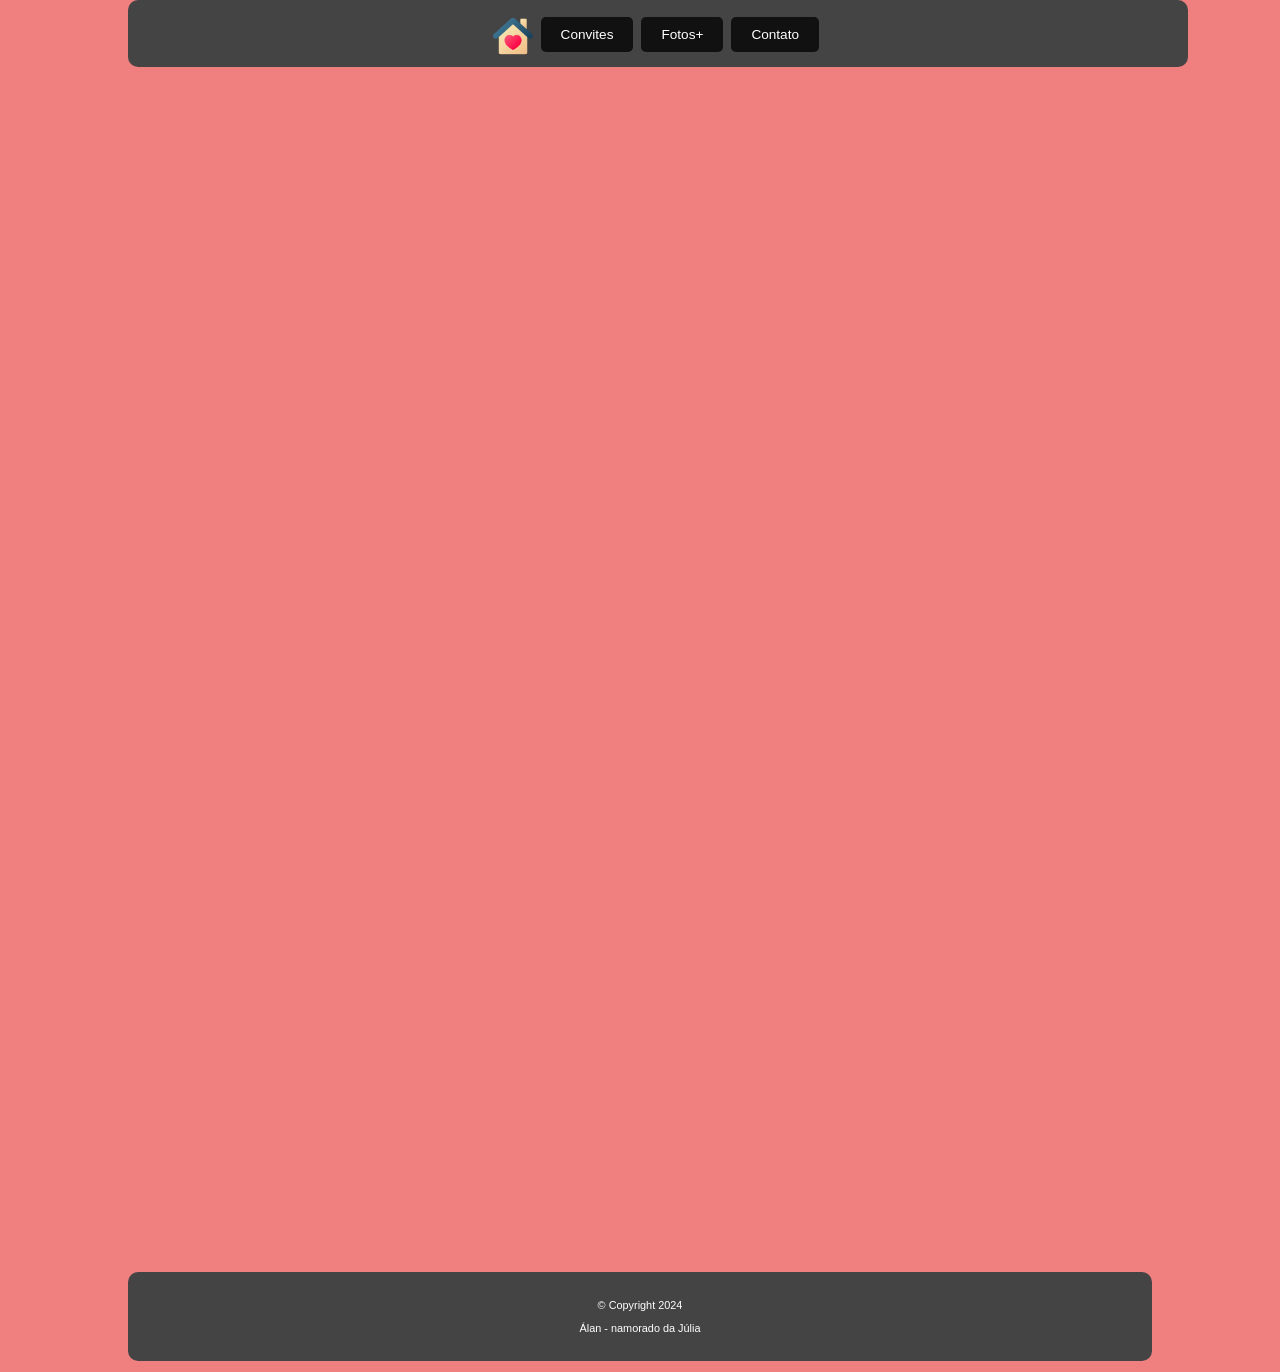
==== index.html @ f998b8f6 "última atualização pré merge" ====
<!DOCTYPE html>
<html lang="pt_BR">

<head>
  <meta charset="UTF-8">
  <meta name="viewport" content="width=device-width, initial-scale=1.0"> <!-- Melhor exibição mobile -->
  <meta property="og:description" content="Tudo será salvo aqui. 21.12.24. Não perde, heim!">
  <meta name="author" content="Álan Cruz"> <!-- Melhor visibilidade SEO -->
  <meta name="keywords"
    content="Júlia Fagundes Riego Cots, Mario Cots, Maria Aparecida Fagudes, Alan Silva da Cruz, Júlia Cots,">
  <!-- Melhor visibilidade SEO -->
  <meta property="og:title" content="Festa de 30 anos da Júlia | Website">
  <!-- Meta Tags Open Graph (og): Melhoram a visualização em social media sharing -->
  <meta property="og:image" content="https://github.com/niverdajuh/niverdajuh.github.io/blob/main/assets/images/thumbnail.png?raw=true">
  <meta property="image:width" content="1200"> <!-- Melhor exibição em plataformas sociais -->
  <meta property="og:image:height" content="630"> <!-- Melhor exibição em plataformas sociais -->
  <meta property="og:url" content="https://niverdajuh.github.io/">
  <meta property="og:type" content="website">
  <meta property="og:site_name" content="30 anos da Júlia | Website | 21.12.2024">
  <link rel="icon" type="image/png" href="./assets/images/favicon-96x96.png" sizes="96x96" />
  <link rel="icon" type="image/svg+xml" href="./assets/images/favicon.svg" />
  <link rel="shortcut icon" href="./assets/images/favicon.ico" />
  <link rel="apple-touch-icon" sizes="180x180" href="./assets/images/apple-touch-icon.png" />
  <meta name="apple-mobile-web-app-title" content="niver-da-juh" />
  <link rel="manifest" href="./assets/images/site.webmanifest" />
  <!-- Melhor visibilidade SEO -->
  <title>home</title>
  <link rel="stylesheet" href="./styles/main.css" media="screen">
</head>
<body>
  <header>
    <nav>
      <div class="menu">
        <div class="menu-container">
          <div class="menu-itens"> <img src="./assets/images/home.png" class="menu-img"></a></div>
          <div class="menu-itens"><a href="#convites">Convites</a></div>
          <div class="menu-itens"><a href="#fotos">Fotos+</a></div>
          <div class="menu-itens"><a href="#contato">Contato</a></div>
        
      </div>
    </nav>
  </header>
  </div>
  <div class="rodape">
    <p>&copy; Copyright 2024</p>
    <p>Álan - namorado da Júlia</p>
  </div 
  <script src='./script/script.js'></script>
</body>

</html>
---- styles/main.css ----
body {
  background-color: #F08080;
  font-family: Arial, sans-serif;
  font-size: 85%;
  margin-inline: auto; 
  max-width: clamp(320px, 80%, 1200px); /* Adaptável ao tamanho da tela *
   /* Centraliza o conteúdo horizontalmente, com margem zero no topo e embaixo */
  padding: 3px; /* Adiciona um espaço interno de 20px em todas as direções */
  position: relative; /* Permite que elementos internos usem posicionamento relativo, com base nesse corpo */
  min-height: 150vh; /* Garante que o corpo tenha pelo menos a altura da tela, se o conteúdo não for suficiente */
  display: flex; /* Define o corpo como um contêiner flexível */ /* Organiza os elementos internos do corpo na direção vertical (coluna) */
}

a:link {
  /* Links não visitados */
  color: blue;
}

a:visited {
  /* Links visitados */
  color: purple;
}

a:hover {
  /* Cursor ativo */
  color: red;
  text-decoration: underline;
}

a:active {
  /* Links aivos */
  color: green;
}

.container {
  display: flex;
  flex-direction: column;
  margin-top: 5%;
  margin-bottom: 10%;
  background-color: #444;
  margin-inline: auto; /* Centraliza horizontalmente */
  max-width: clamp(320px, 80%, 1200px); /* Adaptável ao tamanho da tela */
}

/* Ajustes para telas menores */
@media (max-width: 768px) {
  .container {
    padding: 1rem; /* Menos padding em telas pequenas */
  }
}

.menu {
  position: fixed; /* Fixa o menu no topo */
  top: 0; /* Alinha no topo */
  width: 100%; /* Faz o menu ocupar toda a largura */
  max-width: clamp(320px, 82%, 1200px); /* Igual ao rodapé */
  background-color: #444; /* Cor do menu */
  padding: 12px 5px; /* Espaçamento vertical */
  margin-inline: auto; /* Centraliza horizontalmente */
  border-radius: 10px;
}

.menu-container { /*Alinhamento dos itens contidos no menu*/
  display: flex; /* Alinhamento horizontal */
  transition: transform 0.3s ease; 
  justify-content: center; /* Centraliza o menu */
  transform: translate(-2px, 15px); /*Move a calsse dos botões no eixo y(horizontal), x(vertical)*/
  gap: 8px; /* Espaçamento lateral dos botões */
}

.menu-itens a {
  text-decoration: none;
  color: white;
  padding: 10px 20px; /* Tamanho vertical dos botões */
  background-color: #111111;
  border-radius: 5px; /* Bordas arredondadas */
  transition: transform 0.3s ease; /* Transição suave ao passar o mouse */
}

.menu-itens:hover {
  transform: scale(1.1); /* Aplica o zoom frontal suave */
}

.menu-img {
  width: 40px; /* Largura do elemento como 40 pixels */
  height: auto; /* Altura auto para manter a proporção da imagem */
  border-radius: 5px; /* Bordas arredondadas */
  text-decoration: none; /* Remove qualquer decoração de texto, como sublinhado */
  position: relative; /* Posiciona o elemento de forma relativa em relação à sua posição original */
  top: -11px; /* Move o elemento para cima em -11px em relação à sua posição original */
  display: inline-block; /* Exibe o elemento como um bloco em linha, permitindo ajustes como padding e margin */
  background-color: none;
  transition: transform 0.3s ease; /* Transição suave ao passar o mouse */
}

.menu-img:hover {
  transform: scale(1.1); /* Aplica o zoom frontal suave */
}

.rodape {
  padding: 1rem; /* Espaçamento interno (superior e inferior) */
  color: white;
  bottom: px;
  background: #444;
  text-align: center; /* Centraliza o texto do rodapé */
  font-size: 80%; /* Fonte como 80% do tamanho padrão */
  width: 98%; /* Define o uso de toda a largura disponível */
  margin-top: auto; /* Coloca o rodapé na parte inferior */
  margin-inline: auto; /* Centraliza horizontalmente */
  border-radius: 10px;
}
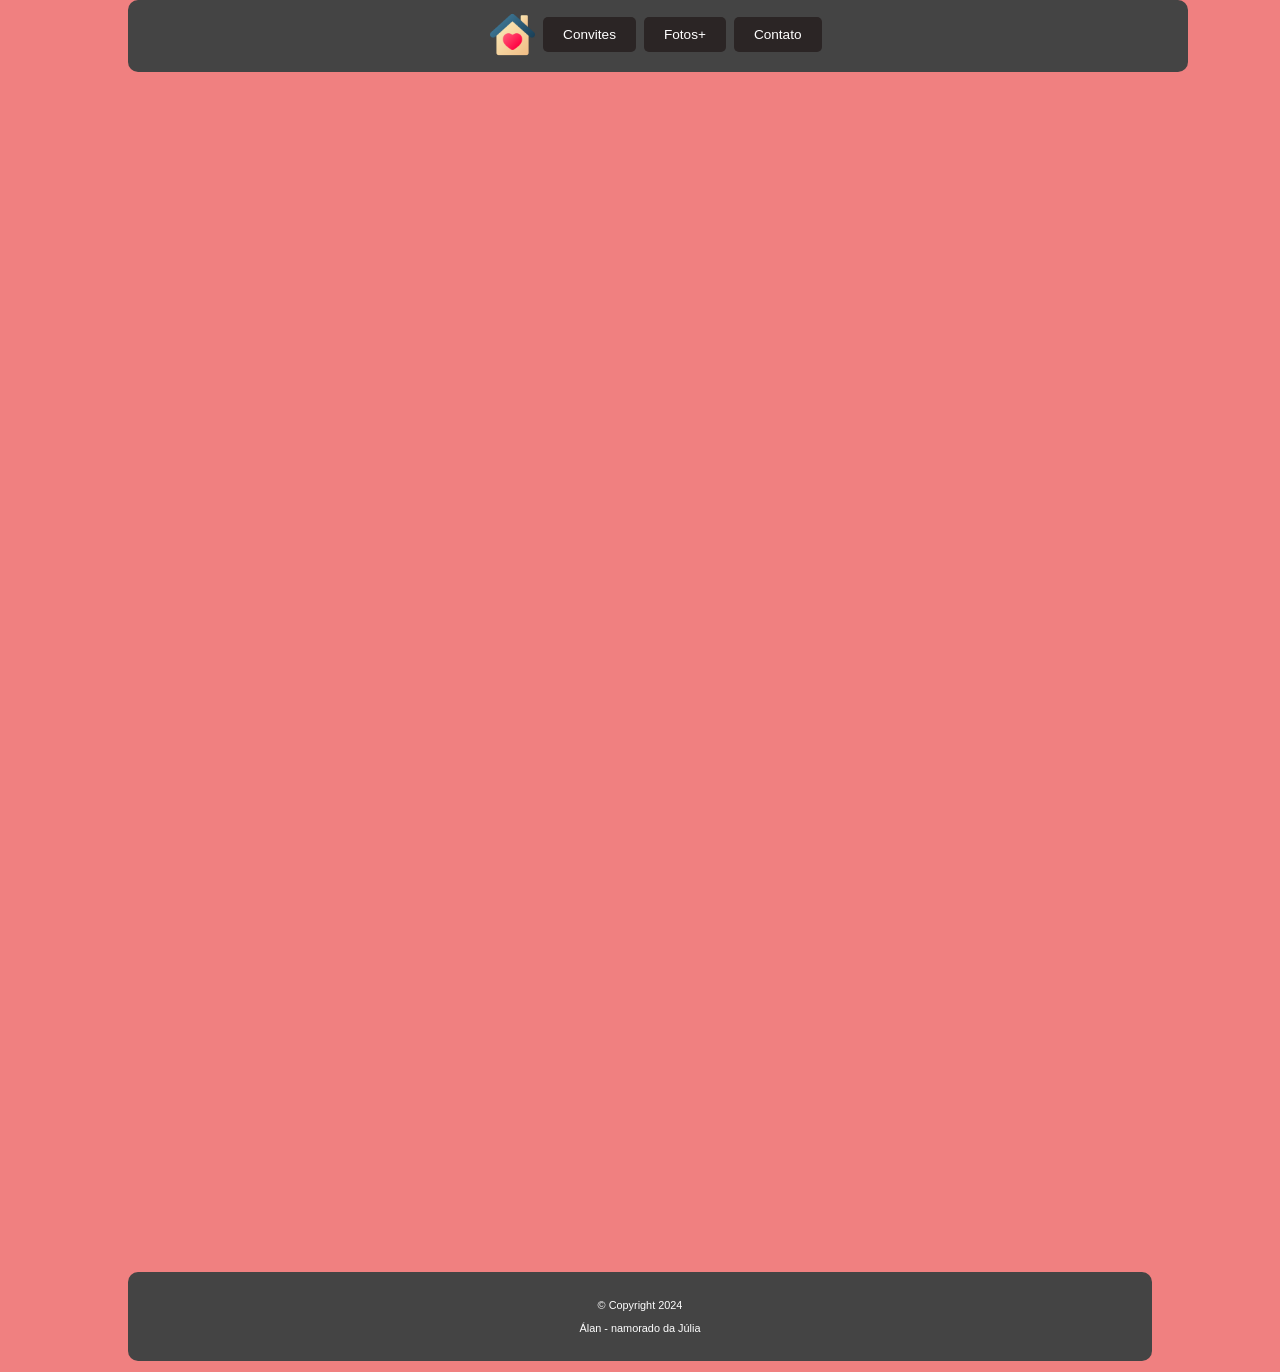
==== commit 277a8a2e: "Inclusão da página de convites e ajustes de estilo" ====
--- a/index.html
+++ b/index.html
@@ -28,16 +28,19 @@
   <link rel="stylesheet" href="./styles/main.css" media="screen">
 </head>
 <body>
+</head>
+<body>
   <header>
     <nav>
       <div class="menu">
         <div class="menu-container">
-          <div class="menu-itens"> <img src="./assets/images/home.png" class="menu-img"></a></div>
-          <div class="menu-itens"><a href="#convites">Convites</a></div>
-          <div class="menu-itens"><a href="#fotos">Fotos+</a></div>
-          <div class="menu-itens"><a href="#contato">Contato</a></div>
-        
+          <div><a href="./index.html"><img src="./assets/images/home.png" class="menu-img"></a></div>
+          <div class="menu-itens"><a href="./convites.html">Convites</a></div>
+          <div class="menu-itens"><a href="./fotos.html">Fotos+</a></div>
+          <div class="menu-itens"><a href="./contato.html">Contato</a></div>
+        </div>
       </div>
+    </nav>
     </nav>
   </header>
   </div>
--- a/styles/main.css
+++ b/styles/main.css
@@ -72,7 +72,7 @@
   text-decoration: none;
   color: white;
   padding: 10px 20px; /* Tamanho vertical dos botões */
-  background-color: #111111;
+  background-color: #2b2525;
   border-radius: 5px; /* Bordas arredondadas */
   transition: transform 0.3s ease; /* Transição suave ao passar o mouse */
 }
@@ -82,12 +82,12 @@
 }
 
 .menu-img {
-  width: 40px; /* Largura do elemento como 40 pixels */
+  width: 45px; /* Largura do elemento como 40 pixels */
   height: auto; /* Altura auto para manter a proporção da imagem */
   border-radius: 5px; /* Bordas arredondadas */
   text-decoration: none; /* Remove qualquer decoração de texto, como sublinhado */
   position: relative; /* Posiciona o elemento de forma relativa em relação à sua posição original */
-  top: -11px; /* Move o elemento para cima em -11px em relação à sua posição original */
+  top: -15px; /* Move o elemento para cima em -11px em relação à sua posição original */
   display: inline-block; /* Exibe o elemento como um bloco em linha, permitindo ajustes como padding e margin */
   background-color: none;
   transition: transform 0.3s ease; /* Transição suave ao passar o mouse */
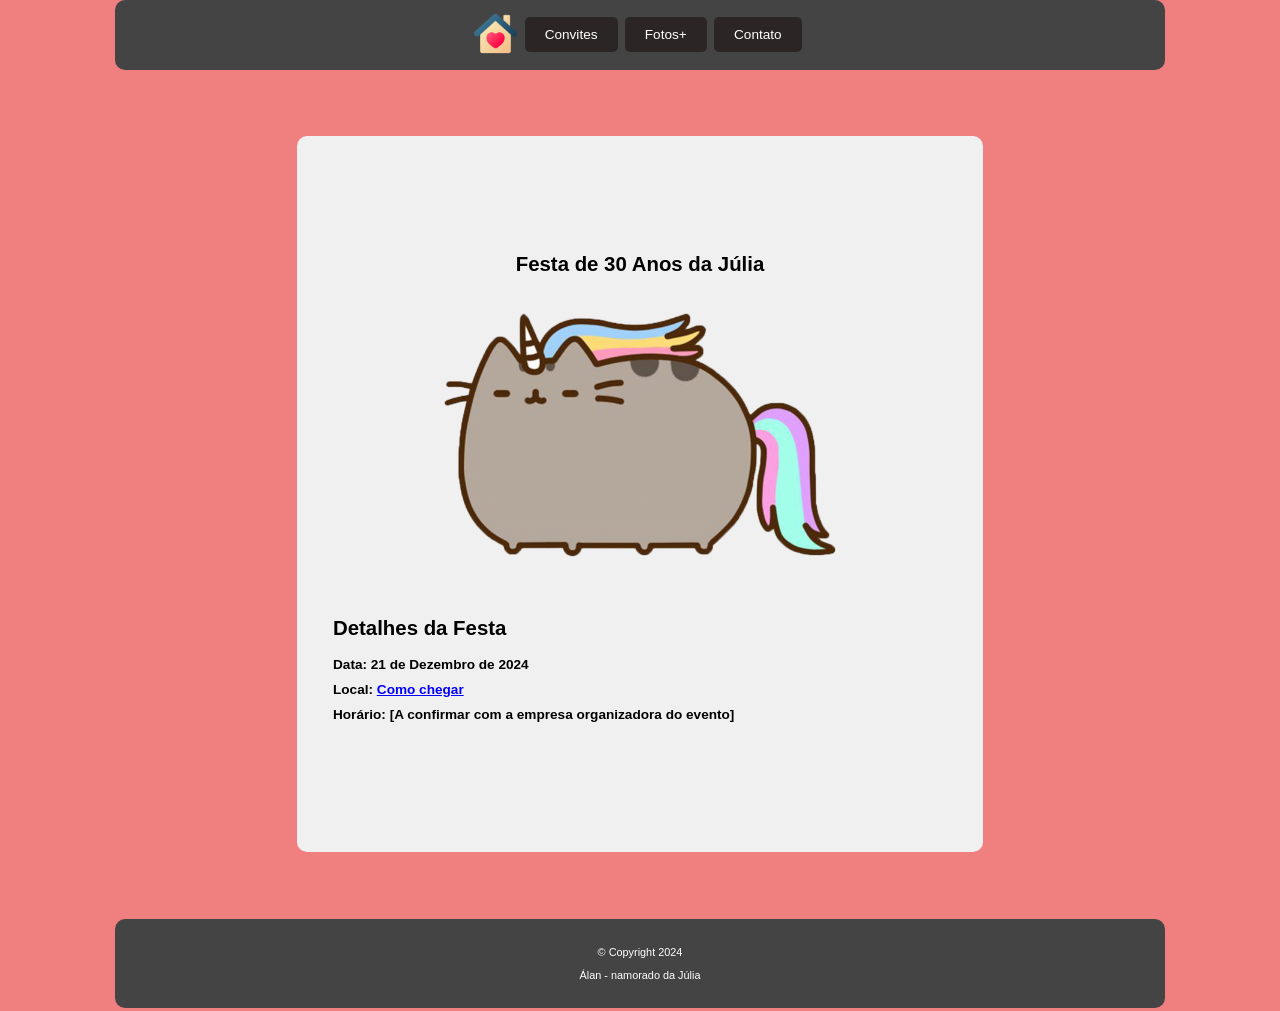
==== commit 69ce8552: "Vários pequenos ajutes e inclusão da home" ====
--- a/index.html
+++ b/index.html
@@ -43,6 +43,29 @@
     </nav>
     </nav>
   </header>
+
+  <main class="bloco-page">
+    <section id="jujuh">
+      <div class="hero-content">
+        <h1>Festa de 30 Anos da Júlia</h1>
+        <img src="./assets/images/main-img.png" class="jujuh-image">
+      </div>
+    </section>
+
+    <section id="informacoes">
+      <h2 class="detalhes-festa">Detalhes da Festa</h2>
+      <div class="info-item">
+        <span>Data: 21 de Dezembro de 2024</span>
+      </div>
+      <div class="info-item">
+        <span>Local:&nbsp;</span> <a href="https://maps.app.goo.gl/jzgL2oM81ZCEpPhB6"><span> <span class="link-container">Como chegar</span></a>
+      </div>
+      <div class="info-item">
+        <span>Horário: [A confirmar com a empresa organizadora do evento]</span> </div>
+        </div>
+    </section>
+  </main>
+
   </div>
   <div class="rodape">
     <p>&copy; Copyright 2024</p>
--- a/styles/main.css
+++ b/styles/main.css
@@ -2,13 +2,13 @@
   background-color: #F08080;
   font-family: Arial, sans-serif;
   font-size: 85%;
-  margin-inline: auto; 
-  max-width: clamp(320px, 80%, 1200px); /* Adaptável ao tamanho da tela *
-   /* Centraliza o conteúdo horizontalmente, com margem zero no topo e embaixo */
-  padding: 3px; /* Adiciona um espaço interno de 20px em todas as direções */
-  position: relative; /* Permite que elementos internos usem posicionamento relativo, com base nesse corpo */
-  min-height: 150vh; /* Garante que o corpo tenha pelo menos a altura da tela, se o conteúdo não for suficiente */
-  display: flex; /* Define o corpo como um contêiner flexível */ /* Organiza os elementos internos do corpo na direção vertical (coluna) */
+  margin: 0 auto; /* Centraliza o conteúdo horizontalmente */
+  max-width: clamp(320px, 82%, 100%);
+  padding: 3px; 
+  position: relative; 
+  min-height: 110vh;
+  display: flex;
+  flex-direction: column;
 }
 
 a:link {
@@ -32,14 +32,49 @@
   color: green;
 }
 
-.container {
+.bloco-page {
+  padding: 100px 16px; /* alinhamento da lista de nomes a esquerda*/
+  border-radius: 10px;
+  background-color: #f0f0f0;
+  margin: 100px auto; /* Centraliza horizontalmente e move para baixo */
+  max-width: clamp(100%, 100%, 100%);
+  gap: 10px;
+  position: relative;
+  top: 3.5cap;
+}
+
+
+#jujuh {
+  text-align: center;
+}
+
+.jujuh-image {
+  max-width: 60%;
+  margin: 20px 0;
+  border-radius: 10px;
+}
+
+.link-container {
+  padding-right: -1cm; /* Ajuste conforme necessário */
+}
+
+#informacoes {
+  padding: 20px;
+}
+
+.info-item {
   display: flex;
-  flex-direction: column;
-  margin-top: 5%;
-  margin-bottom: 10%;
-  background-color: #444;
-  margin-inline: auto; /* Centraliza horizontalmente */
-  max-width: clamp(320px, 80%, 1200px); /* Adaptável ao tamanho da tela */
+  align-items: center;
+  margin-bottom: 10px;
+}
+
+.info-item i {
+  margin-right: 10px;
+  color: #4CAF50; /* Verde */
+}
+
+.info-item span {
+  font-weight: 600;
 }
 
 /* Ajustes para telas menores */
@@ -51,13 +86,15 @@
 
 .menu {
   position: fixed; /* Fixa o menu no topo */
-  top: 0; /* Alinha no topo */
-  width: 100%; /* Faz o menu ocupar toda a largura */
-  max-width: clamp(320px, 82%, 1200px); /* Igual ao rodapé */
-  background-color: #444; /* Cor do menu */
-  padding: 12px 5px; /* Espaçamento vertical */
-  margin-inline: auto; /* Centraliza horizontalmente */
-  border-radius: 10px;
+  top: 0; /* Posiciona o menu no topo */
+  width: 100%; /* Ocupa toda a largura da tela */
+  max-width: clamp(320px, 82%, 100%); /* Largura máxima */
+  background-color: #444;
+  padding: 12px 5px; /* Espaçamento interno */
+  border-radius: 10px;
+  z-index: 10; /* Mantém o menu em cima de outros elementos */
+  box-sizing: border-box; /* Inclui o padding na largura total */
+  margin:0; /* Remover margem */
 }
 
 .menu-container { /*Alinhamento dos itens contidos no menu*/
@@ -65,7 +102,7 @@
   transition: transform 0.3s ease; 
   justify-content: center; /* Centraliza o menu */
   transform: translate(-2px, 15px); /*Move a calsse dos botões no eixo y(horizontal), x(vertical)*/
-  gap: 8px; /* Espaçamento lateral dos botões */
+  gap: 0.7%; /* Espaçamento lateral dos botões */
 }
 
 .menu-itens a {
@@ -82,7 +119,7 @@
 }
 
 .menu-img {
-  width: 45px; /* Largura do elemento como 40 pixels */
+  width: 43px; /* Largura do elemento como 40 pixels */
   height: auto; /* Altura auto para manter a proporção da imagem */
   border-radius: 5px; /* Bordas arredondadas */
   text-decoration: none; /* Remove qualquer decoração de texto, como sublinhado */
@@ -97,15 +134,79 @@
   transform: scale(1.1); /* Aplica o zoom frontal suave */
 }
 
+#convites {
+  padding: 8px 16px; /* alinhamento da lista de nomes a esquerda*/
+  border-radius: 10px;
+  background-color: #f0f0f0;
+  margin: 55px auto; /* Centraliza horizontalmente e move para baixo */
+  max-width: 100%; /* Define a largura máxima para centralizar */
+  position: relative;
+  top: 3.5cap;
+}
+
+#lista-convidados {
+  display: flex;
+  flex-wrap: wrap;
+  justify-content: space-between;
+  list-style: none;
+  padding: 0;
+}
+
+#lista-convidados li {
+  width: 100%; /* ou use flex-basis: 48% */
+  padding-bottom: 5px;
+  display: flexbox;
+}
+
+.check-box-ok {
+  accent-color: rgb(28, 128, 28);
+}
+
+.check-box-no {
+  accent-color: rgb(218, 21, 21);
+}
+
+.detalhes-festa {
+  font-family: Segoe 'Segoe UI', Tahoma, Geneva, Verdana, sans-serif;
+  font-weight: 600;
+}
+
+.presenca {
+  font-family: Segoe 'Segoe UI', Tahoma, Geneva, Verdana, sans-serif;
+  font-weight: 600;
+}
+
+#lista-convidados input[type="checkbox"] {
+  margin-right: 10px; /* Espaçamento entre o checkbox e o rótulo */
+}
+
+#lista-convidados label {
+  font-family: 'Segoe UI', Tahoma, Geneva, Verdana, sans-serif;
+  font-weight: 300; /* Fonte normal (não negrito) */
+  font-size: 12px;
+}
+
+/* Estilo para checkboxes marcados */
+#lista-convidados {
+  line-height: 100%;
+
+}
+
+#Confirmações {
+  margin-top: 20px;
+  font-weight: bold;
+  font-size: 10;
+  font-family: 'Segoe UI', Tahoma, Geneva, Verdana, sans-serif;
+}
+
 .rodape {
   padding: 1rem; /* Espaçamento interno (superior e inferior) */
   color: white;
-  bottom: px;
+  position: relative;
   background: #444;
   text-align: center; /* Centraliza o texto do rodapé */
   font-size: 80%; /* Fonte como 80% do tamanho padrão */
-  width: 98%; /* Define o uso de toda a largura disponível */
+  max-width: clamp(320px, 100%, 100%);
   margin-top: auto; /* Coloca o rodapé na parte inferior */
-  margin-inline: auto; /* Centraliza horizontalmente */
   border-radius: 10px;
 }
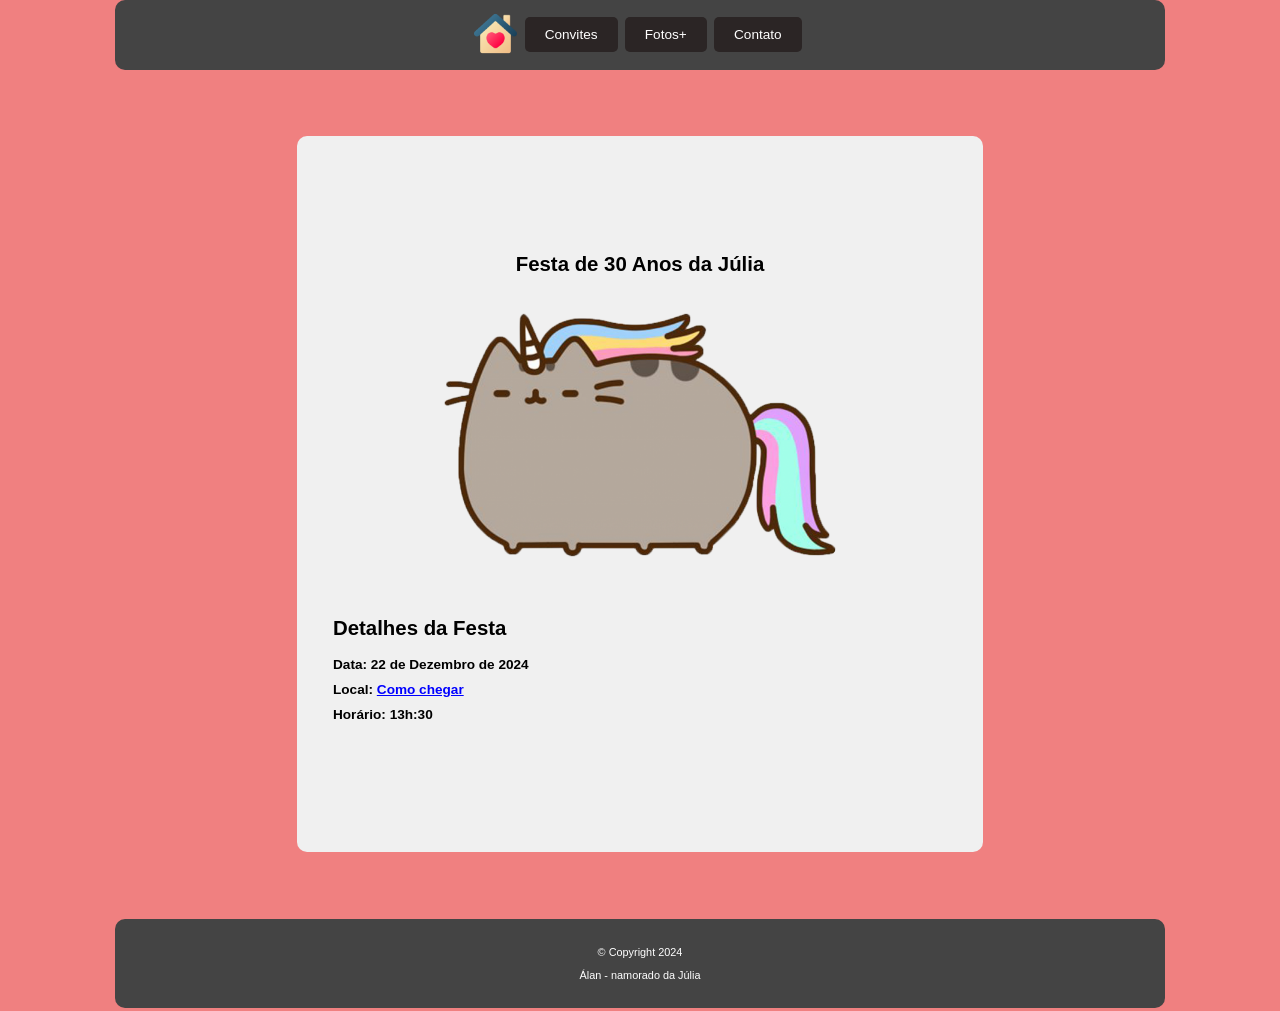
==== commit 2008e987: "Correções nos checkbox" ====
--- a/index.html
+++ b/index.html
@@ -55,13 +55,13 @@
     <section id="informacoes">
       <h2 class="detalhes-festa">Detalhes da Festa</h2>
       <div class="info-item">
-        <span>Data: 21 de Dezembro de 2024</span>
+        <span>Data: 22 de Dezembro de 2024</span>
       </div>
       <div class="info-item">
         <span>Local:&nbsp;</span> <a href="https://maps.app.goo.gl/jzgL2oM81ZCEpPhB6"><span> <span class="link-container">Como chegar</span></a>
       </div>
       <div class="info-item">
-        <span>Horário: [A confirmar com a empresa organizadora do evento]</span> </div>
+        <span>Horário: 13h:30</span> </div>
         </div>
     </section>
   </main>
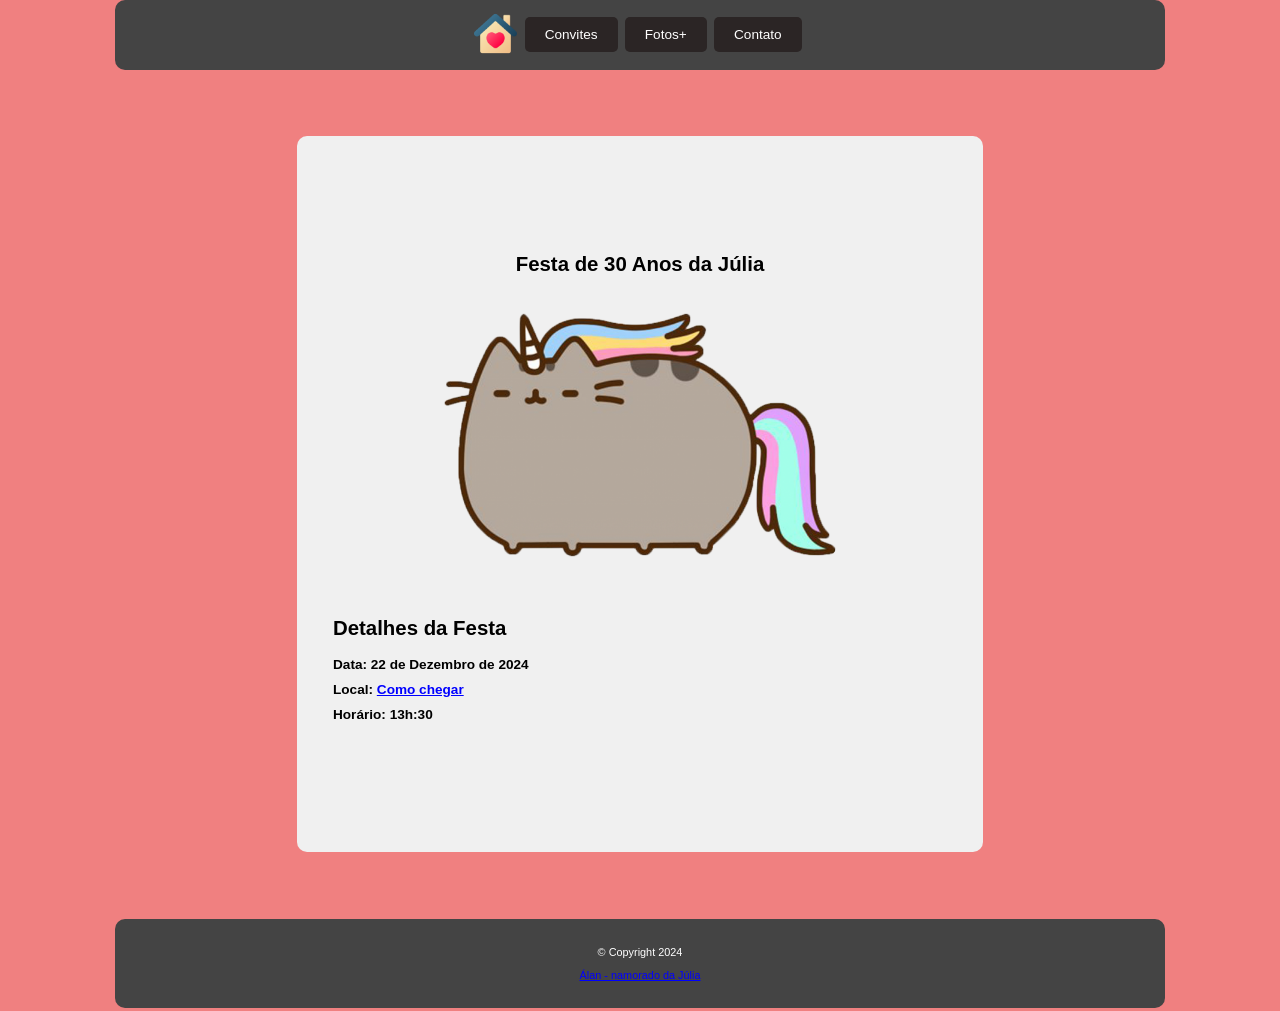
==== commit b647cca6: "Inclusão da página de fotos e vários pequenos ajutes" ====
--- a/index.html
+++ b/index.html
@@ -4,7 +4,7 @@
 <head>
   <meta charset="UTF-8">
   <meta name="viewport" content="width=device-width, initial-scale=1.0"> <!-- Melhor exibição mobile -->
-  <meta property="og:description" content="Tudo será salvo aqui. 21.12.24. Não perde, heim!">
+  <meta property="og:description" content="Tudo será salvo aqui. 22.12.24. Não perde, heim!">
   <meta name="author" content="Álan Cruz"> <!-- Melhor visibilidade SEO -->
   <meta name="keywords"
     content="Júlia Fagundes Riego Cots, Mario Cots, Maria Aparecida Fagudes, Alan Silva da Cruz, Júlia Cots,">
@@ -46,7 +46,7 @@
 
   <main class="bloco-page">
     <section id="jujuh">
-      <div class="hero-content">
+      <div>
         <h1>Festa de 30 Anos da Júlia</h1>
         <img src="./assets/images/main-img.png" class="jujuh-image">
       </div>
@@ -69,7 +69,7 @@
   </div>
   <div class="rodape">
     <p>&copy; Copyright 2024</p>
-    <p>Álan - namorado da Júlia</p>
+    <p class="alan-rodape"> <a href="https://github.com/alanmugiwara">Álan - namorado da Júlia</p>
   </div 
   <script src='./script/script.js'></script>
 </body>
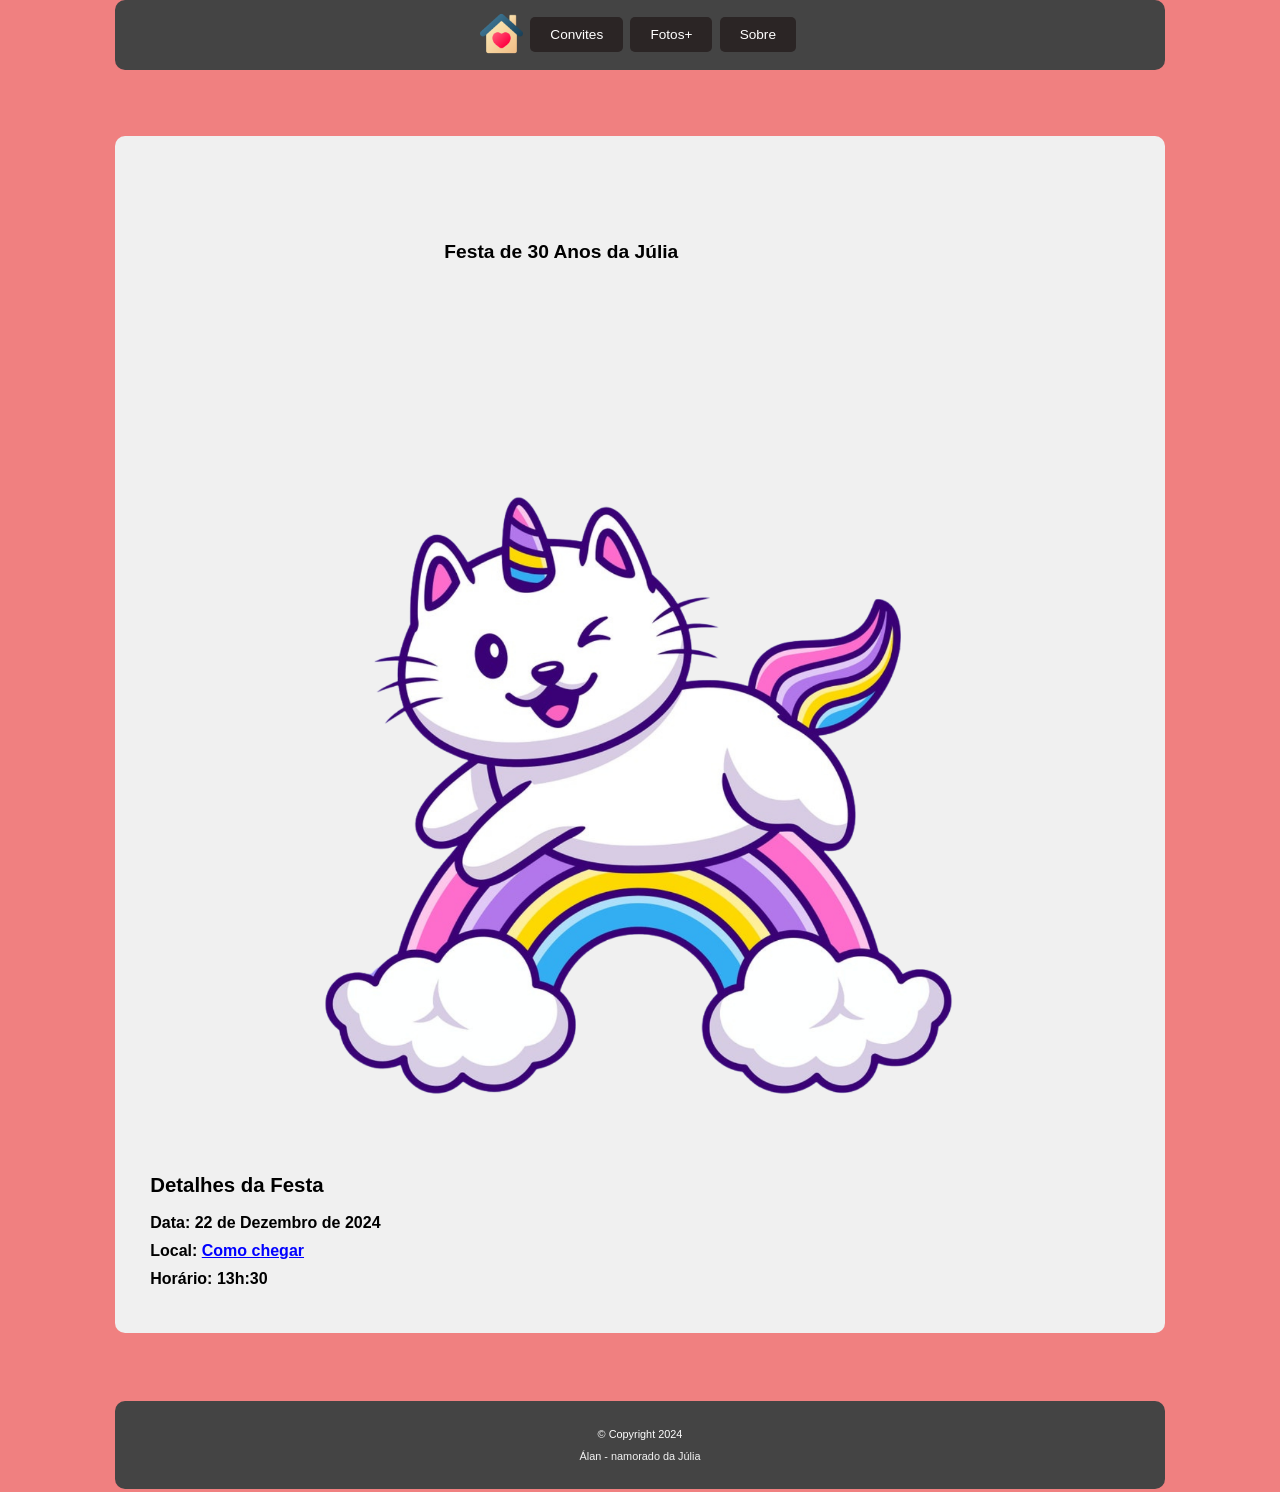
==== commit ef03de80: "Várias alterações em massa acumuladas" ====
--- a/index.html
+++ b/index.html
@@ -37,17 +37,17 @@
           <div><a href="./index.html"><img src="./assets/images/home.png" class="menu-img"></a></div>
           <div class="menu-itens"><a href="./convites.html">Convites</a></div>
           <div class="menu-itens"><a href="./fotos.html">Fotos+</a></div>
-          <div class="menu-itens"><a href="./contato.html">Contato</a></div>
+          <div class="menu-itens"><a href="./sobre.html">Sobre</a></div>
         </div>
       </div>
     </nav>
     </nav>
   </header>
 
-  <main class="bloco-page">
+  <main class="bloco-page-img-fotos">
     <section id="jujuh">
       <div>
-        <h1>Festa de 30 Anos da Júlia</h1>
+        <h1 class="titulo-page-index">Festa de 30 Anos da Júlia</h1>
         <img src="./assets/images/main-img.png" class="jujuh-image">
       </div>
     </section>
--- a/styles/main.css
+++ b/styles/main.css
@@ -1,145 +1,150 @@
+/* Estilos gerais do body */
 body {
-  background-color: #F08080;
-  font-family: Arial, sans-serif;
-  font-size: 85%;
+  background-color: #F08080; /* Cor de fundo */
+  font-family: Arial, sans-serif; /* Fonte padrão */
+  font-size: 85%; /* Tamanho da fonte */
   margin: 0 auto; /* Centraliza o conteúdo horizontalmente */
-  max-width: clamp(320px, 82%, 100%);
-  padding: 3px; 
-  position: relative; 
-  min-height: 110vh;
-  display: flex;
-  flex-direction: column;
-}
-
+  max-width: clamp(320px, 82%, 100%); /* Largura máxima */
+  padding: 3px; /* Espaçamento interno */
+  position: relative; /* Permite posicionamento relativo dos filhos */
+}
+
+/* Estilos para links */
 a:link {
-  /* Links não visitados */
-  color: blue;
+  color: blue; /* Links não visitados */
 }
 
 a:visited {
-  /* Links visitados */
-  color: purple;
+  color: purple; /* Links visitados */
 }
 
 a:hover {
-  /* Cursor ativo */
-  color: red;
+  color: red; /* Cursor ativo */
   text-decoration: underline;
 }
 
 a:active {
-  /* Links aivos */
-  color: green;
-}
-
+  color: green; /* Links aivos */
+}
+
+/* Estilos para blocos de página */
 .bloco-page {
-  padding: 100px 16px; /* alinhamento da lista de nomes a esquerda*/
-  border-radius: 10px;
-  background-color: #f0f0f0;
-  margin: 100px auto; /* Centraliza horizontalmente e move para baixo */
+  padding: 100px 16px;
+  border-radius: 10px;
+  background-color: #f0f0f0; /* Fundo do bloco */
+  margin: 100px auto;
   max-width: clamp(100%, 100%, 100%);
   gap: 10px;
   position: relative;
   top: 3.5cap;
 }
 
-
+/* Estilos para título */
 #jujuh {
   text-align: center;
 }
 
+/* Estilos para imagem principal */
 .jujuh-image {
   max-width: 60%;
   margin: 20px 0;
   border-radius: 10px;
 }
 
+/* Estilos para contêiner de links */
 .link-container {
-  padding-right: -1cm; /* Ajuste conforme necessário */
-}
-
+  padding-right: -1cm;
+}
+
+/* Estilos para seção de informações */
 #informacoes {
-  padding: 20px;
+  padding: 35px;
+}
+
+.mario-maker-image {
+  max-width: 70%;
+  padding-top: 15%;
+  padding-left: 10%;
+  padding-bottom: 50%;
 }
 
 .info-item {
   display: flex;
   align-items: center;
   margin-bottom: 10px;
+  padding: 10x 3%;
+  font-family: 'Segoe UI', Tahoma, Geneva, Verdana, sans-serif;
+  font-size: 1rem;
+  
 }
 
 .info-item i {
   margin-right: 10px;
-  color: #4CAF50; /* Verde */
+  color: #4CAF50;
 }
 
 .info-item span {
   font-weight: 600;
 }
 
-/* Ajustes para telas menores */
-@media (max-width: 768px) {
-  .container {
-    padding: 1rem; /* Menos padding em telas pequenas */
-  }
-}
-
+/* Estilos para menu fixo no topo */
 .menu {
-  position: fixed; /* Fixa o menu no topo */
-  top: 0; /* Posiciona o menu no topo */
-  width: 100%; /* Ocupa toda a largura da tela */
-  max-width: clamp(320px, 82%, 100%); /* Largura máxima */
+  position: fixed;
+  top: 0;
+  width: 100%;
+  max-width: clamp(320px, 82%, 100%);
   background-color: #444;
-  padding: 12px 5px; /* Espaçamento interno */
-  border-radius: 10px;
-  z-index: 10; /* Mantém o menu em cima de outros elementos */
-  box-sizing: border-box; /* Inclui o padding na largura total */
-  margin:0; /* Remover margem */
-}
-
-.menu-container { /*Alinhamento dos itens contidos no menu*/
-  display: flex; /* Alinhamento horizontal */
-  transition: transform 0.3s ease; 
-  justify-content: center; /* Centraliza o menu */
-  transform: translate(-2px, 15px); /*Move a calsse dos botões no eixo y(horizontal), x(vertical)*/
-  gap: 0.7%; /* Espaçamento lateral dos botões */
+  padding: 12px 5px;
+  border-radius: 10px;
+  z-index: 10;
+  box-sizing: border-box;
+  margin: 0;
+}
+
+.menu-container {
+  display: flex;
+  transition: transform 0.3s ease;
+  justify-content: center;
+  transform: translate(-2px, 15px);
+  gap: 0.7%;
 }
 
 .menu-itens a {
   text-decoration: none;
   color: white;
-  padding: 10px 20px; /* Tamanho vertical dos botões */
+  padding: 10px 20px;
   background-color: #2b2525;
-  border-radius: 5px; /* Bordas arredondadas */
-  transition: transform 0.3s ease; /* Transição suave ao passar o mouse */
+  border-radius: 5px;
+  transition: transform 0.3s ease;
 }
 
 .menu-itens:hover {
-  transform: scale(1.1); /* Aplica o zoom frontal suave */
+  transform: scale(1.1);
 }
 
 .menu-img {
-  width: 43px; /* Largura do elemento como 40 pixels */
-  height: auto; /* Altura auto para manter a proporção da imagem */
-  border-radius: 5px; /* Bordas arredondadas */
-  text-decoration: none; /* Remove qualquer decoração de texto, como sublinhado */
-  position: relative; /* Posiciona o elemento de forma relativa em relação à sua posição original */
-  top: -15px; /* Move o elemento para cima em -11px em relação à sua posição original */
-  display: inline-block; /* Exibe o elemento como um bloco em linha, permitindo ajustes como padding e margin */
+  width: 43px;
+  height: auto;
+  border-radius: 5px;
+  text-decoration: none;
+  position: relative;
+  top: -15px;
+  /*display: inline-block;*/
   background-color: none;
-  transition: transform 0.3s ease; /* Transição suave ao passar o mouse */
+  transition: transform 0.3s ease;
 }
 
 .menu-img:hover {
-  transform: scale(1.1); /* Aplica o zoom frontal suave */
-}
-
+  transform: scale(1.1);
+}
+
+/* Estilos para bloco de convites */
 #convites {
-  padding: 8px 16px; /* alinhamento da lista de nomes a esquerda*/
-  border-radius: 10px;
-  background-color: #f0f0f0;
-  margin: 55px auto; /* Centraliza horizontalmente e move para baixo */
-  max-width: 100%; /* Define a largura máxima para centralizar */
+  padding: 8px 16px;
+  border-radius: 10px;
+  background-color: #f0f0f0;
+  margin: 55px auto;
+  max-width: 100%;
   position: relative;
   top: 3.5cap;
 }
@@ -153,11 +158,192 @@
 }
 
 #lista-convidados li {
-  width: 100%; /* ou use flex-basis: 48% */
+  width: 100%;
   padding-bottom: 5px;
   display: flexbox;
 }
 
+/* Estilos para blocos de página com imagem */
+.bloco-page-img {
+  /*padding: 200px 17px;?*/
+  border-radius: 10px;
+  background-color: #f0f0f0;
+  margin: 100px auto;
+  max-width: clamp(100%, 100%, 100%);
+  position: relative;
+  top: 3.5cap;
+}
+
+/* Estilos para blocos de página com imagem */
+.bloco-page-img-fotos {
+  /*padding: 200px 17px;?*/
+  border-radius: 10px;
+  background-color: #f0f0f0;
+  margin: 100px auto;
+  max-width: clamp(100%, 100%, 100%);
+  position: relative;
+  top: 3.5cap;
+}
+
+/* Estilos para blocos de página com imagem */
+.bloco-page-img-sobre {
+  /*padding: 200px 17px;?*/
+  border-radius: 10px;
+  background-color: #f0f0f0;
+  margin: 100px auto;
+  max-width: clamp(100%, 100%, 100%);
+  position: relative;
+  top: 3.5cap;
+}
+
+.titulo-pages {
+  font-family: 'Segoe UI', Tahoma, Geneva, Verdana, sans-serif;
+  font-size: 0.8rem;
+  padding-top: 10%;
+  padding-bottom: 50%;
+  text-align: center;
+  padding-bottom: 10px;
+  font-weight: bold;;
+  color: #000;
+  margin: 0;
+  }
+
+  .titulo-page-index {
+    font-family: 'Segoe UI', Tahoma, Geneva, Verdana, sans-serif;
+    font-size: 1.2rem;
+    padding-top: 10%;
+    padding-bottom: 20%;
+    padding-right: 15%;
+    text-align: center;
+    font-weight: bold;;
+    color: #000;
+    margin: 0;
+    }
+
+
+  .titulo-download-page {
+    font-family: 'Segoe UI', Tahoma, Geneva, Verdana, sans-serif;
+    font-size: 0.8rem;
+    padding-top: 10%;
+    padding-bottom: 50%;
+    text-align: center;
+    padding-bottom: 10px;
+    font-weight: bold;;
+    color: #000;
+    margin: 0;
+    }
+
+/* Estilos para títulos */
+.sobre-title {
+  padding: 200px 17px;
+  border-radius: 10px;
+  background-color: #f0f0f0;
+  margin: 100px auto;
+  max-width: clamp(100%, 100%, 100%);
+  position: relative;
+  justify-content: flex-start;
+  margin-top: 1rem;
+  padding: 12px 34%;
+  position: relative; 
+  
+}
+
+.bloco-page-img-sobre {
+  padding: 200px 17px;
+  border-radius: 10px;
+  background-color: #f0f0f0;
+  margin: 100px auto;
+  max-width: clamp(100%, 100%, 100%);
+  gap: 10px;
+  position: relative;
+  top: 3.5cap;
+}
+
+/* Estilos para ícones de redes sociais */
+.socialicons {
+    display: flex;
+    justify-content: flex-start;
+    gap: 2px;
+    white-space: nowrap;
+    margin-top: 1rem;
+    padding: 12px 34%;
+    font-size: 60px;
+    position: relative; 
+}
+
+.social-icons i {
+    padding: 1px;
+    font-size: 1.5rem;
+}
+
+.fa-linkedin {
+  color: #F08080;
+}
+
+.fa-envelope {
+  color: #F08080;
+}
+
+.fa-github {
+  color: #F08080;
+}
+
+.fa-whatsapp {
+  color: #F08080;
+}
+
+.fa-instagram {
+  color: #F08080;
+}
+
+.fa-globe {
+  color: #F08080;
+}
+
+@keyframes custom-bounce { /* Movimento do botão de download */
+  0%, 20%, 50%, 80%, 100% {
+    transform: translateY(0);
+  }
+  40% {
+    transform: translateY(-35px); /* altura do pulo */
+  }
+  60% {
+     transform: translateY(-5px);
+  }
+}
+
+  .fa-cloud-arrow-down { /* Estilos bo botão de download */
+      color: #F08080;
+      animation: custom-bounce 1s ease-in-out infinite;
+      color: #F08080;
+      padding: 12px 34%;
+      font-size: 60px;
+      padding-bottom: 100%;
+      position: relative; 
+}
+
+/* Media query para telas menores */
+@media (max-width: 600px) {
+    .social-icons {
+        gap: 4px;
+    }
+
+    /* Estilo dos botões de rede social [AFETA APENAS MOBILE] */
+    .social-icons i {
+      padding-top: 5%;
+      font-size: 2rem;
+    }
+}
+
+/* Estilos para imagem thumbnail */
+.img-thumbnail {
+  padding: 1px 22%;
+  max-width: 30%;
+  margin: 28px;
+}
+
+
+/* Estilos para checkboxes */
 .check-box-ok {
   accent-color: rgb(28, 128, 28);
 }
@@ -166,30 +352,31 @@
   accent-color: rgb(218, 21, 21);
 }
 
+/* Estilos para detalhes da festa */
 .detalhes-festa {
   font-family: Segoe 'Segoe UI', Tahoma, Geneva, Verdana, sans-serif;
   font-weight: 600;
 }
 
+/* Estilos para presença */
 .presenca {
   font-family: Segoe 'Segoe UI', Tahoma, Geneva, Verdana, sans-serif;
   font-weight: 600;
 }
 
+/* Estilos para lista de convidados */
 #lista-convidados input[type="checkbox"] {
-  margin-right: 10px; /* Espaçamento entre o checkbox e o rótulo */
+  margin-right: 10px;
 }
 
 #lista-convidados label {
   font-family: 'Segoe UI', Tahoma, Geneva, Verdana, sans-serif;
-  font-weight: 300; /* Fonte normal (não negrito) */
+  font-weight: 300;
   font-size: 12px;
 }
 
-/* Estilo para checkboxes marcados */
 #lista-convidados {
   line-height: 100%;
-
 }
 
 #Confirmações {
@@ -199,14 +386,20 @@
   font-family: 'Segoe UI', Tahoma, Geneva, Verdana, sans-serif;
 }
 
+/* Estilos para o rodapé */
+.alan-rodape a {
+  text-decoration: none;
+  color: #f3f3f3;
+}
+
 .rodape {
-  padding: 1rem; /* Espaçamento interno (superior e inferior) */
+  padding: 1rem;
   color: white;
   position: relative;
   background: #444;
-  text-align: center; /* Centraliza o texto do rodapé */
-  font-size: 80%; /* Fonte como 80% do tamanho padrão */
+  text-align: center;
+  font-size: 80%;
   max-width: clamp(320px, 100%, 100%);
-  margin-top: auto; /* Coloca o rodapé na parte inferior */
+  margin-top: auto;
   border-radius: 10px;
 }
